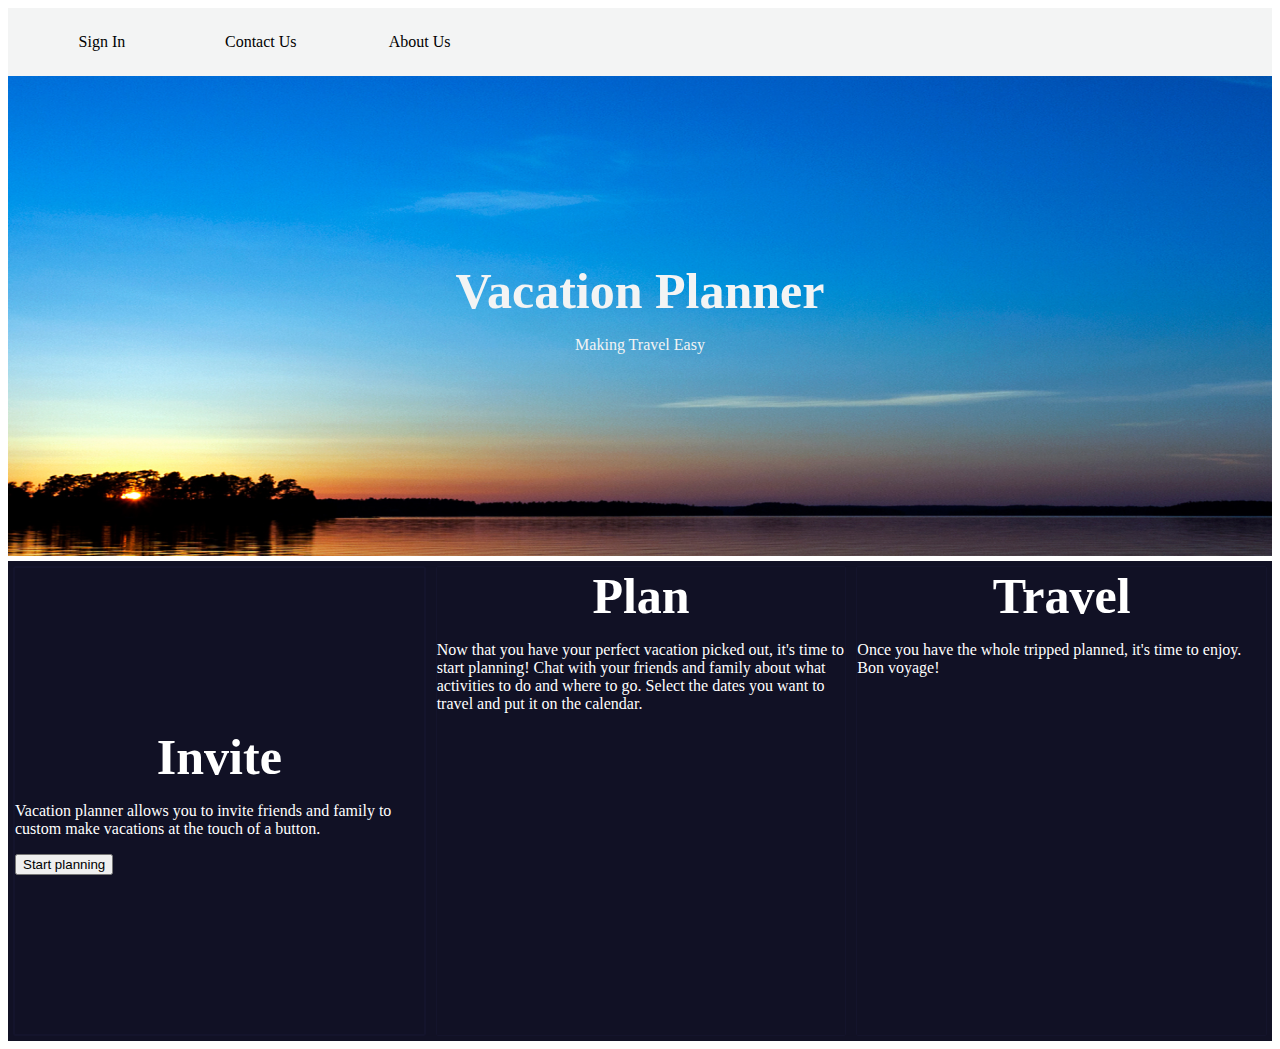
==== about.html @ c50c5da2 "about page updated" ====
<!DOCTYPE html>
<html lang="en">
<head>
    <meta charset="UTF-8">
    <meta name="viewport" content="width=device-width, initial-scale=1.0">
    <meta http-equiv="X-UA-Compatible" content="ie=edge">
    <title>About page</title>
    <link href="https://fonts.googleapis.com/css?family=Bangers|Titillium+Web" rel="stylesheet">
  <link rel="stylesheet" href="css/about.css">
</head>
<body>
<div class="parent">
    <nav class="nav-display">
        <a class="buttons href="#SignIn">Sign In</a>
        <a class="buttons href="Contact">Contact Us</a>
        <a class="buttons href="About">About Us</a>
    </nav>
</div>

<div class="middle-content">
    <h1>Vacation Planner</h1>
    <p>Making Travel Easy</p>
</div>

<div class="bottom-content">
    <div class="invite">
        <h1>Invite</h1>
        <p class ="p2">Vacation planner allows you to invite friends and family to custom make vacations at the touch of a button. </p>
        <button>Start planning</button>
    </div>
    <div class="plan">
        <h1>Plan</h1>
        <p class="p2">Now that you have your perfect vacation picked out, it's time to start planning! Chat with your friends and family about what activities to do and where to go. Select the dates you want to travel and put it on the calendar.</p>
    </div>
    <div class="travel">
        <h1>Travel</h1>
        <p class="p2">Once you have the whole tripped planned, it's time to enjoy. Bon voyage!</p>
    </div>
</div>
    
</body>
</html>
---- css/about.css ----
.parent {
    display: flex;
    justify-content: left;
    align-content: center;
    width: 100%;
    background-color: #F3F4F4;
}

.nav-display {
display: flex;
justify-content: space-evenly;
align-content: center;
width: 40%;
}

a {
display: flex;
align-content: center;
justify-content: center;
margin: 25px;
width: 5rem;
border-radius: 2px;
background: transparent; 
}

a:hover {
border-bottom: 2px solid #0500FF;
}

.middle-content {
    background-image: url("../images/sunset.png");
    background-position: center;
    display: flex;
    flex-direction: column;
    align-content: center;
    justify-content: center;
    width: 100%;
    height: 30rem;
    color: #F3F4F4;
}

h1 {
    display: flex;
    justify-content: center;
    font-size: 50px;
    margin: 0 auto;
}

p {
    display: flex;
    justify-content: center;
}

.bottom-content {
    display: flex;
    flex-direction: row;
    width: 100%;
    height: 30rem;
    background-color: #111125;
    margin-top: 5px;
}

.invite {
    align-content: center;
    border: 2px solid #14142c;
    border-radius: 2px;
    width: 33.33%;
    color: white;
    margin: 5px;
}

.plan {
    border: 1px solid #14142c;
    border-radius: 2px;
    width: 33.33%;
    color: white;
    margin: 5px;
}

.travel {
    border: 1px solid #14142c;
    border-radius: 2px;
    width: 33.33%;
    color: white;
    margin: 5px;
}

.invite:hover {
    background-color: #ECEDF7;
    color: #111125;
}

.plan:hover {
    background-color: #ECEDF7;
    color: #111125;
}

.travel:hover {
    background-color: #ECEDF7;
    color: #111125;
}
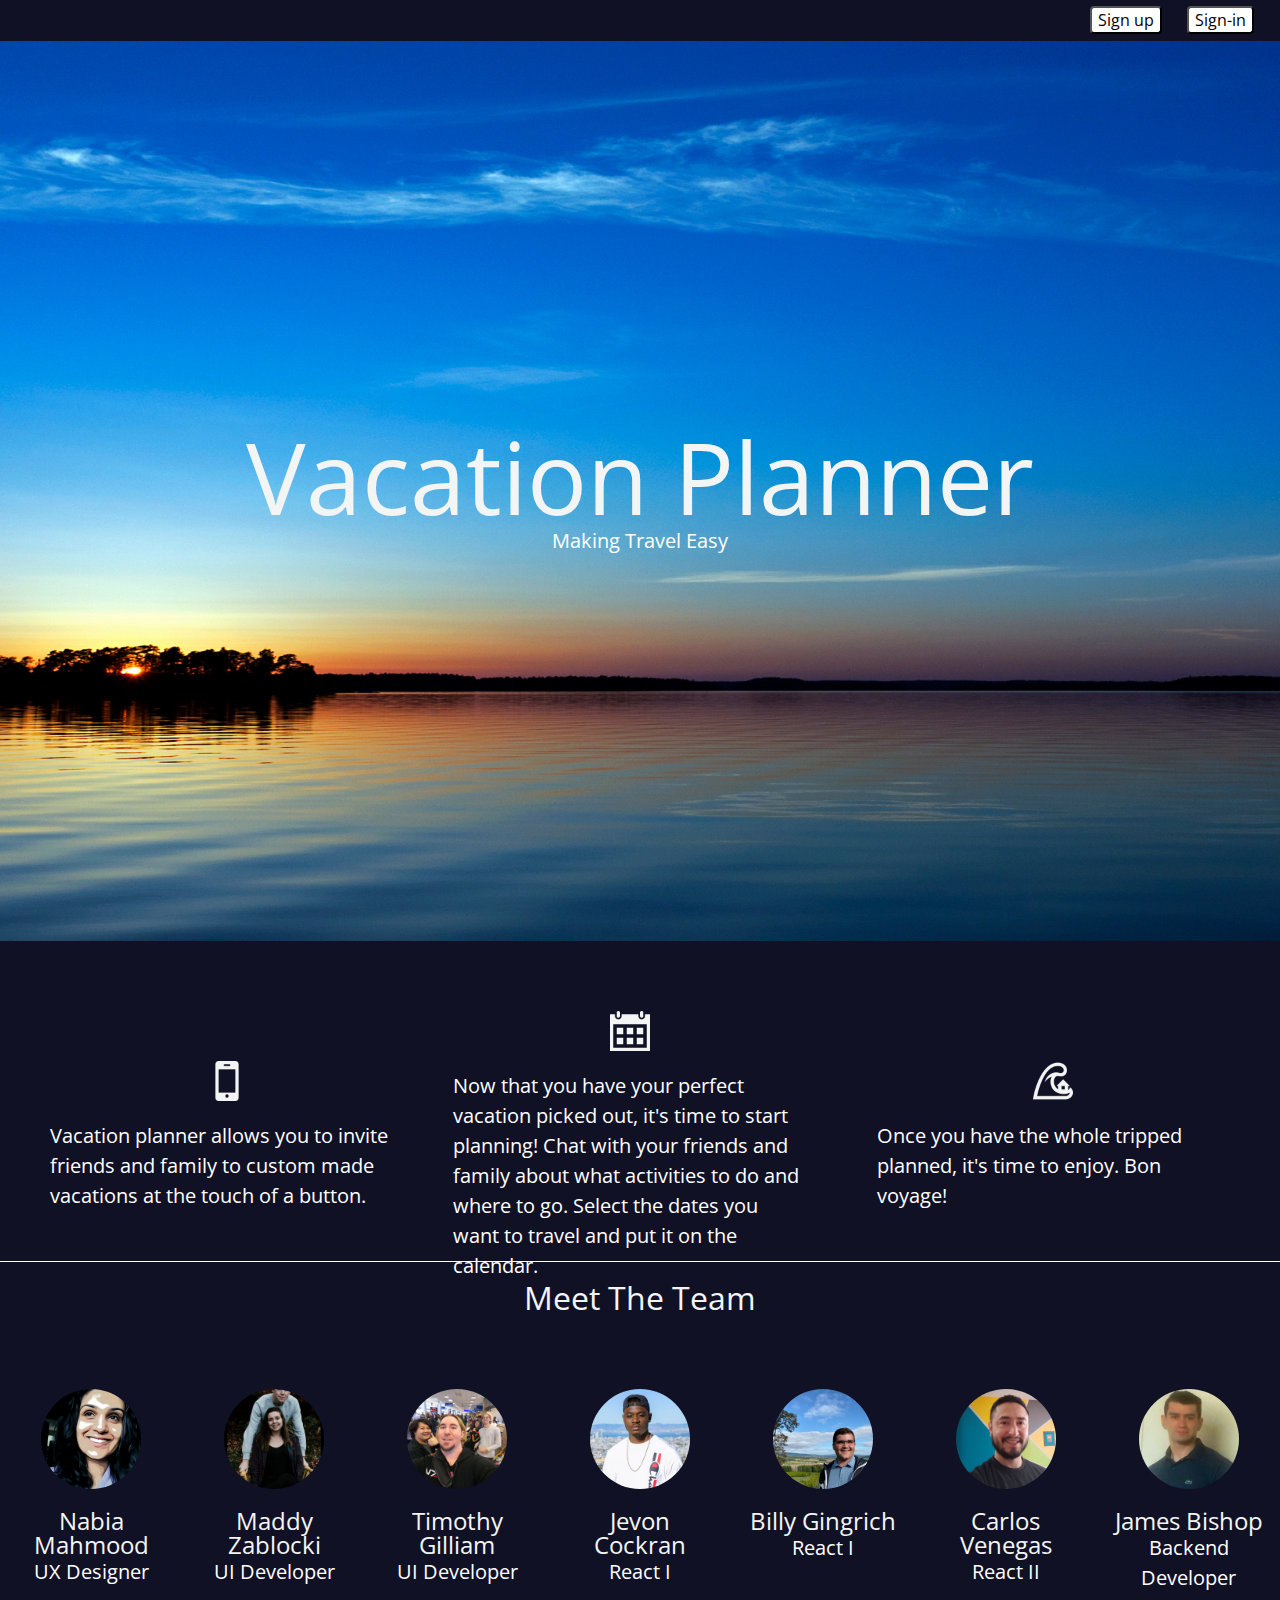
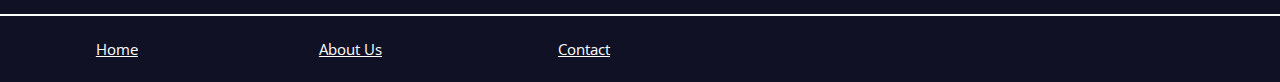
==== commit f5c55ef9: "Finished project" ====
--- a/about.html
+++ b/about.html
@@ -5,16 +5,13 @@
     <meta name="viewport" content="width=device-width, initial-scale=1.0">
     <meta http-equiv="X-UA-Compatible" content="ie=edge">
     <title>About page</title>
-    <link href="https://fonts.googleapis.com/css?family=Bangers|Titillium+Web" rel="stylesheet">
-  <link rel="stylesheet" href="css/about.css">
+    <link href="https://fonts.googleapis.com/css?family=Open+Sans&display=swap" rel="stylesheet">
+  <link rel="stylesheet" href="css/index.css">
 </head>
 <body>
-<div class="parent">
-    <nav class="nav-display">
-        <a class="buttons href="#SignIn">Sign In</a>
-        <a class="buttons href="Contact">Contact Us</a>
-        <a class="buttons href="About">About Us</a>
-    </nav>
+<div class="button-div">
+    <button>Sign up</button>
+    <button>Sign-in</button>
 </div>
 
 <div class="middle-content">
@@ -24,19 +21,66 @@
 
 <div class="bottom-content">
     <div class="invite">
-        <h1>Invite</h1>
-        <p class ="p2">Vacation planner allows you to invite friends and family to custom make vacations at the touch of a button. </p>
-        <button>Start planning</button>
+        <img src="images/invite.png" alt="invite">
+        <p class ="p2">Vacation planner allows you to invite friends and family to custom made vacations at the touch of a button. </p>
     </div>
     <div class="plan">
-        <h1>Plan</h1>
+        <img src="images/plan.png" alt="plan">
         <p class="p2">Now that you have your perfect vacation picked out, it's time to start planning! Chat with your friends and family about what activities to do and where to go. Select the dates you want to travel and put it on the calendar.</p>
     </div>
     <div class="travel">
-        <h1>Travel</h1>
+        <img src="images/travel.png" alt="travel">
         <p class="p2">Once you have the whole tripped planned, it's time to enjoy. Bon voyage!</p>
     </div>
+</div>   
+
+<div class="meet-team">
+    <h2>Meet The Team</h2>
+    <div class="member-container">
+        <div class="member">
+            <img src="images/nadia.jpeg" class="team-photos">
+            <h4>Nabia Mahmood</h4>
+            <p>UX Designer</p>
+        </div>
+        <div class="member">
+            <img src="images/maddy.jpeg" class="team-photos">
+            <h4>Maddy Zablocki</h4>
+            <p>UI Developer</p>
+        </div>
+        <div class="member">
+            <img src="images/timothy.jpeg" class="team-photos">
+            <h4>Timothy Gilliam</h4>
+            <p>UI Developer</p>
+        </div>
+        <div class="member">
+            <img src="images/jevon.png" class="team-photos">
+            <h4>Jevon Cockran</h4>
+            <p>React I</p>
+        </div>
+        <div class="member">
+            <img src="images/billy.png" class="team-photos">
+            <h4>Billy Gingrich</h4>
+            <p>React I</p>
+        </div>
+        <div class="member">
+            <img src="images/carlos.jpeg" class="team-photos">
+            <h4>Carlos Venegas</h4>
+            <p>React II</p>
+        </div>
+        <div class="member">
+            <img src="images/james.jpeg" class="team-photos">
+            <h4>James Bishop</h4>
+            <p>Backend Developer</p>
+        </div>
+    </div>
+    
 </div>
-    
+<footer class="footer">
+    <nav>
+    <a href="#">Home</a>
+    <a href="#">About Us</a>
+    <a href="#">Contact</a>
+    </nav>
+</footer>
 </body>
 </html>--- a/css/index.css
+++ b/css/index.css
@@ -0,0 +1,386 @@
+.body-styles {
+  background-color: #111125;
+  color: #F3F4F4;
+}
+/* http://meyerweb.com/eric/tools/css/reset/ 
+   v2.0 | 20110126
+   License: none (public domain)
+*/
+html,
+body,
+div,
+span,
+applet,
+object,
+iframe,
+h1,
+h2,
+h3,
+h4,
+h5,
+h6,
+p,
+blockquote,
+pre,
+a,
+abbr,
+acronym,
+address,
+big,
+cite,
+code,
+del,
+dfn,
+em,
+img,
+ins,
+kbd,
+q,
+s,
+samp,
+small,
+strike,
+strong,
+sub,
+sup,
+tt,
+var,
+b,
+u,
+i,
+center,
+dl,
+dt,
+dd,
+ol,
+ul,
+li,
+fieldset,
+form,
+label,
+legend,
+table,
+caption,
+tbody,
+tfoot,
+thead,
+tr,
+th,
+td,
+article,
+aside,
+canvas,
+details,
+embed,
+figure,
+figcaption,
+footer,
+header,
+hgroup,
+menu,
+nav,
+output,
+ruby,
+section,
+summary,
+time,
+mark,
+audio,
+video {
+  margin: 0;
+  padding: 0;
+  border: 0;
+  font-size: 100%;
+  font: inherit;
+  vertical-align: baseline;
+}
+/* HTML5 display-role reset for older browsers */
+article,
+aside,
+details,
+figcaption,
+figure,
+footer,
+header,
+hgroup,
+menu,
+nav,
+section {
+  display: block;
+}
+body {
+  line-height: 1;
+}
+ol,
+ul {
+  list-style: none;
+}
+blockquote,
+q {
+  quotes: none;
+}
+blockquote:before,
+blockquote:after,
+q:before,
+q:after {
+  content: '';
+  content: none;
+}
+table {
+  border-collapse: collapse;
+  border-spacing: 0;
+}
+.button-div {
+  width: 100%;
+  display: flex;
+  flex-direction: row;
+  justify-content: flex-end;
+  padding-top: 0.5%;
+  padding-bottom: 0.5%;
+  background-color: #111125;
+}
+button {
+  margin-right: 2%;
+  font-family: Open Sans;
+  font-style: normal;
+  font-weight: normal;
+  font-size: 16px;
+  line-height: 22px;
+  background: white;
+  color: #000000;
+  border-radius: 4px;
+  border-color: 5px solid black;
+  cursor: pointer;
+}
+button:hover {
+  background-color: #ffffff;
+  color: black;
+}
+.nav-display {
+  display: flex;
+  justify-content: space-evenly;
+  align-content: center;
+  width: 30%;
+  border-top: 2px solid white;
+}
+a {
+  display: flex;
+  align-content: center;
+  justify-content: center;
+  margin: 25px;
+  width: 5rem;
+  border-radius: 2px;
+  background: transparent;
+}
+a:hover {
+  border-bottom: 2px solid #0500FF;
+}
+footer nav {
+  font-family: Open Sans;
+  font-style: normal;
+  font-weight: normal;
+  font-size: 12px;
+  line-height: 16px;
+  display: flex;
+  align-items: center;
+  text-align: center;
+  justify-content: flex-start;
+  background-color: #111125;
+  border-top: 2px solid white;
+}
+footer nav a {
+  cursor: pointer;
+  font-size: 15px;
+  margin-right: 6%;
+  margin-left: 6%;
+  color: white;
+}
+footer nav a:hover {
+  border-bottom: 2px solid blue;
+}
+@media (max-width: 500px) {
+  footer {
+    display: flex;
+    justify-content: space-evenly;
+  }
+  footer nav {
+    width: 100%;
+    justify-content: center;
+  }
+}
+@media (max-width: 800px) {
+  footer {
+    display: flex;
+    justify-content: center;
+    align-content: center;
+  }
+  footer nav {
+    width: 100%;
+    justify-content: center;
+  }
+}
+.middle-content {
+  background-image: url("../images/sunset.png");
+  background-position: center;
+  display: flex;
+  flex-direction: column;
+  align-content: center;
+  justify-content: center;
+  width: 100%;
+  height: 900px;
+  color: #F3F4F4;
+}
+.middle-content h1 {
+  display: flex;
+  justify-content: center;
+  font-size: 100px;
+  font-family: 'Open Sans', sans-serif;
+  margin: 0 auto;
+}
+h2 {
+  display: flex;
+  justify-content: center;
+  font-size: 32px;
+  font-family: 'Open Sans', sans-serif;
+  color: #F3F4F4;
+  margin: 0 auto;
+  padding-top: 20px;
+}
+p {
+  display: flex;
+  justify-content: center;
+  line-height: 30px;
+  font-size: 20px;
+  font-family: 'Open Sans', sans-serif;
+  color: white;
+}
+.bottom-content {
+  display: flex;
+  flex-direction: row;
+  width: 100%;
+  height: 20rem;
+  background-color: #111125;
+}
+.bottom-content .invite {
+  align-content: center;
+  border-radius: 2px;
+  width: 33.33%;
+  background-color: #111125;
+  color: #F3F4F4;
+  margin-top: 70px;
+  margin-right: 50px;
+  margin-left: 50px;
+}
+.bottom-content .plan {
+  align-content: center;
+  border-radius: 2px;
+  width: 33.33%;
+  background-color: #111125;
+  color: #F3F4F4;
+  margin-top: 70px;
+}
+.bottom-content .travel {
+  align-content: center;
+  border-radius: 2px;
+  width: 33.33%;
+  background-color: #111125;
+  color: #F3F4F4;
+  margin-top: 70px;
+  margin-right: 50px;
+  margin-left: 50px;
+  padding-left: 20px;
+}
+img {
+  display: flex;
+  width: 40px;
+  height: 40px;
+  margin: 0 auto;
+  margin-bottom: 20px;
+}
+.team-photos {
+  display: flex;
+  width: 100px;
+  height: 100px;
+  margin: 0 auto;
+  margin-bottom: 20px;
+  border-radius: 50%;
+}
+.meet-team {
+  display: flex;
+  flex-direction: column;
+  width: 100%;
+  height: 22rem;
+  border-top: 1px solid white;
+  background-color: #111125;
+}
+.meet-team h4 {
+  font-size: 24px;
+  font-family: 'Open Sans', sans-serif;
+  color: #F3F4F4;
+  text-align: center;
+}
+.meet-team .member-container {
+  display: flex;
+  flex-direction: row;
+  margin-top: 60px;
+}
+.meet-team .member {
+  width: 14.28%;
+  height: 10rem;
+  padding: 15px;
+  text-align: center;
+}
+@media (max-width: 800px) {
+  .bottom-content {
+    height: 32rem;
+  }
+  .meet-team {
+    height: 35rem;
+  }
+  .meet-team .member-container {
+    margin-top: 10px;
+    flex-wrap: wrap-reverse;
+    justify-content: center;
+  }
+  .meet-team .member-container .member {
+    width: 10rem;
+    padding: 20px;
+  }
+}
+@media (max-width: 500px) {
+  h1 {
+    display: flex;
+    text-align: center;
+  }
+  .bottom-content {
+    height: 50rem;
+    flex-direction: column;
+  }
+  .bottom-content .invite {
+    width: 100%;
+    margin: 0 auto;
+    margin-top: 5rem;
+  }
+  .bottom-content .plan {
+    width: 100%;
+    margin: 0 auto;
+    margin-top: 5rem;
+  }
+  .bottom-content .travel {
+    width: 100%;
+    margin: 0 auto;
+    margin-top: 5rem;
+    padding: 0;
+  }
+  .meet-team {
+    height: 90rem;
+  }
+  .meet-team .member-container {
+    flex-direction: column;
+  }
+  .meet-team .member-container .member {
+    width: 95%;
+    margin: 0 auto;
+    border-top: 1px solid #F3F4F4;
+  }
+}
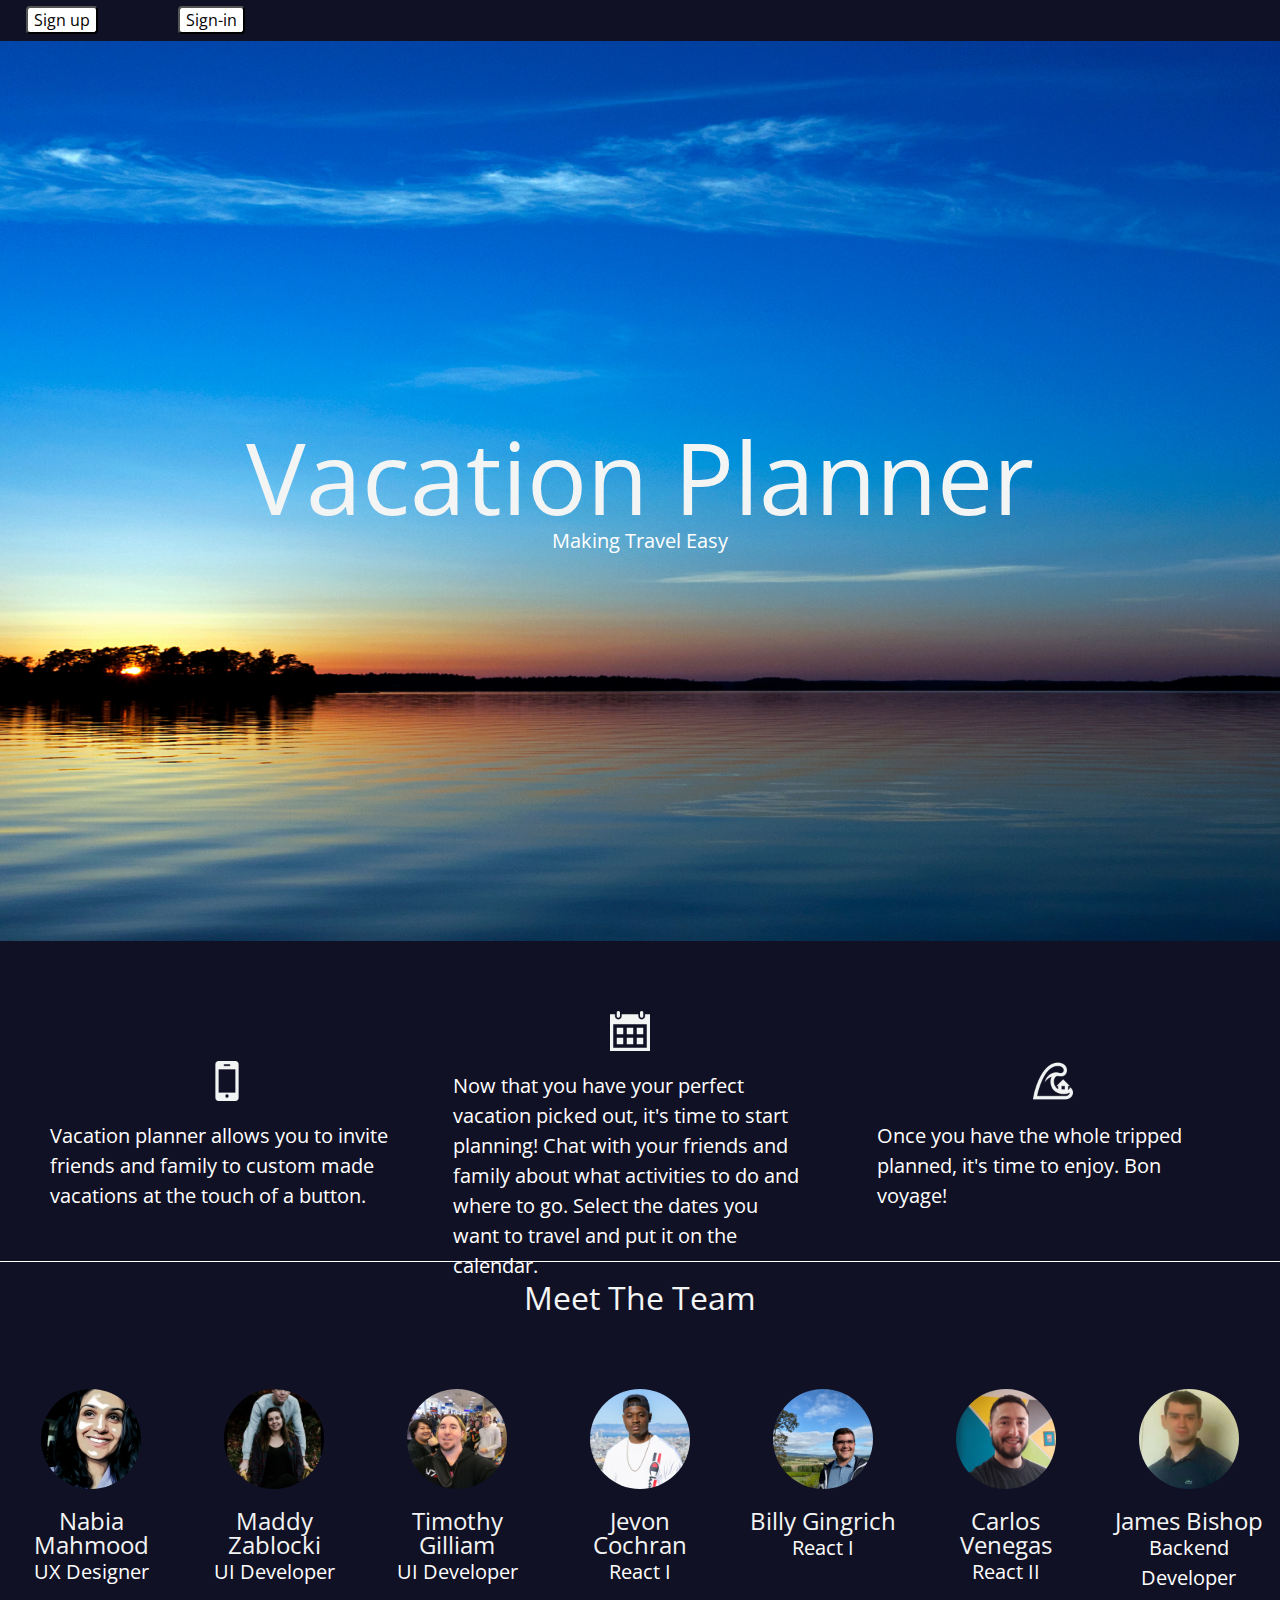
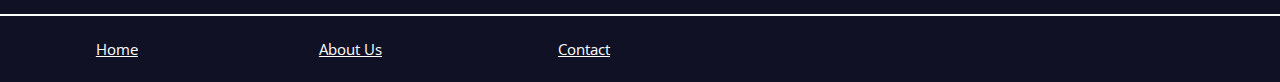
==== commit a1d728f2: "Madison-Zablocki" ====
--- a/about.html
+++ b/about.html
@@ -10,8 +10,8 @@
 </head>
 <body>
 <div class="button-div">
-    <button>Sign up</button>
-    <button>Sign-in</button>
+    <button>Sign up</button> 
+    <a href="https://front-end-nine-psi.now.sh/vacation"><button>Sign-in</button></a>
 </div>
 
 <div class="middle-content">
@@ -54,7 +54,7 @@
         </div>
         <div class="member">
             <img src="images/jevon.png" class="team-photos">
-            <h4>Jevon Cockran</h4>
+            <h4>Jevon Cochran</h4>
             <p>React I</p>
         </div>
         <div class="member">
--- a/css/index.css
+++ b/css/index.css
@@ -132,15 +132,16 @@
 }
 .button-div {
   width: 100%;
-  display: flex;
-  flex-direction: row;
-  justify-content: flex-end;
+  background-color: #111125;
   padding-top: 0.5%;
   padding-bottom: 0.5%;
-  background-color: #111125;
-}
-button {
+}
+.button-div a {
   margin-right: 2%;
+}
+.button-div button {
+  margin-right: 2%;
+  margin-left: 2%;
   font-family: Open Sans;
   font-style: normal;
   font-weight: normal;
@@ -152,10 +153,6 @@
   border-color: 5px solid black;
   cursor: pointer;
 }
-button:hover {
-  background-color: #ffffff;
-  color: black;
-}
 .nav-display {
   display: flex;
   justify-content: space-evenly;
@@ -164,9 +161,6 @@
   border-top: 2px solid white;
 }
 a {
-  display: flex;
-  align-content: center;
-  justify-content: center;
   margin: 25px;
   width: 5rem;
   border-radius: 2px;
@@ -373,7 +367,7 @@
     padding: 0;
   }
   .meet-team {
-    height: 90rem;
+    height: 93rem;
   }
   .meet-team .member-container {
     flex-direction: column;
